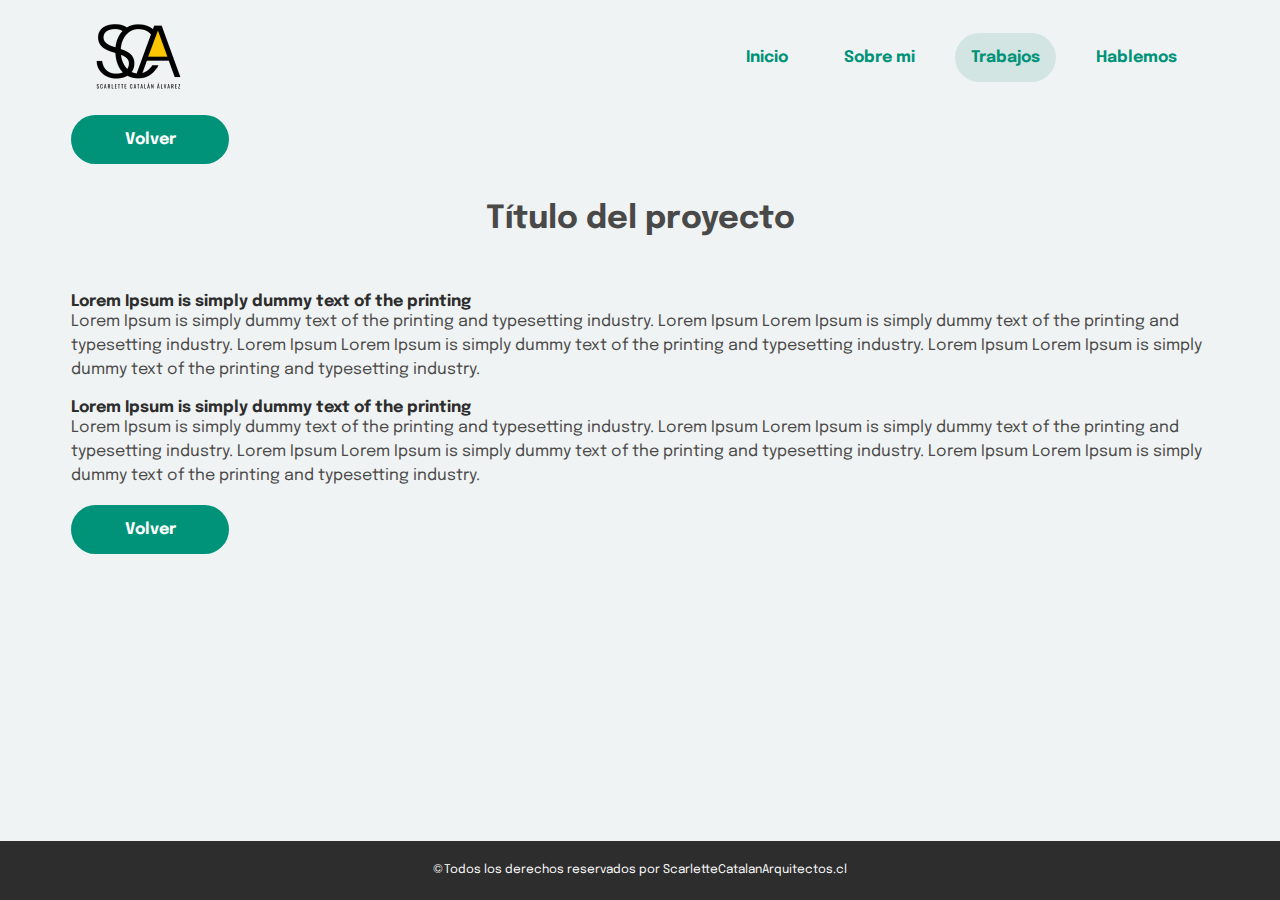
==== pages/articulo-uno.html @ ffa322bf "Se sube el proyecto de Scarlette Web a git por primera vez" ====
<!DOCTYPE html>
<html lang="en">
<head>
    <meta charset="UTF-8">
    <meta name="viewport" content="width=device-width, initial-scale=1.0">
    <link rel="shortcut icon" href="../images/logosca.png" type="image/x-icon">
    <link rel="stylesheet" href="../estilos/style.css">
    
    <title>Scarlette Catalán - Arquitectura y Diseño</title>
</head>
<body>
    <header> 
        <nav>
            <img id="logo" src="../images/logosca.png" alt="Scarlette Catalán - Arquitectura y Diseño">
            <ul>
                <li><a href="./index.html">Inicio</a></li>
                <li><a href="./pages/sobremi.html">Sobre mi</a></li>
                <li><a class="active" href="./pages/trabajos.html">Trabajos</a></li>
                <li><a href="./pages/hablemos.html">Hablemos</a></li>
            </ul>
        </nav>
    </header>
    <main>
        <a href="../pages/trabajos.html" class="btn-primary">Volver</a>
        <h2>Título del proyecto</h2>
        
        <section>
            <img src="/images/imagen.jpg" alt="">

            <article>
                <h4>Lorem Ipsum is simply dummy text of the printing</h4>
                <p>Lorem Ipsum is simply dummy text of the printing and typesetting industry. Lorem Ipsum Lorem Ipsum is simply dummy text of the printing and typesetting industry. Lorem Ipsum Lorem Ipsum is simply dummy text of the printing and typesetting industry. Lorem Ipsum Lorem Ipsum is simply dummy text of the printing and typesetting industry.</p>
            </article>

            <img src="/images/imagen.jpg" alt="">

            <article>
                <h4>Lorem Ipsum is simply dummy text of the printing</h4>
                <p>Lorem Ipsum is simply dummy text of the printing and typesetting industry. Lorem Ipsum Lorem Ipsum is simply dummy text of the printing and typesetting industry. Lorem Ipsum Lorem Ipsum is simply dummy text of the printing and typesetting industry. Lorem Ipsum Lorem Ipsum is simply dummy text of the printing and typesetting industry.</p>
            </article>

            <img src="/images/imagen.jpg" alt="">

        </section>
        <a href="../pages/trabajos.html" class="btn-primary">Volver</a>
    </main>

    <footer>
        <p class="derechos">©Todos los derechos reservados por ScarletteCatalanArquitectos.cl</p>
    </footer>
</body>
</html>
---- estilos/style.css ----
@import url('https://fonts.googleapis.com/css2?family=Epilogue:ital,wght@0,400;0,700;1,600&display=swap');

*{
    margin: 0;
    padding: 0;
}

html {
    box-sizing: border-box;
    height: 100%;
}
body {
    position: relative;
    margin: 0;
    min-height: 100%;
    padding-bottom: 6rem;
    box-sizing: inherit;
    background: #F0F3F3;
    font-family: 'Epilogue', sans-serif;
    color: #2D2D2D;
    
}

h1{
    font-size: 96px;
    font-weight: 700;
    line-height: normal;
    letter-spacing: -4.8px;
}

h2{
    color: #494949;
    font-weight: 700;
    line-height: 32px;
    font-family: Epilogue;
    font-size: 32px;
    text-align: center;
    margin: 40px 0;
}
h2#titlemini{
    text-align: left;
}

p{
    color: #494949;
    font-size: 16px;
    font-weight: 400;
    line-height: 24px;
}

a{
    color: #009379;
    font-weight: 700;
    outline: none;
    text-decoration: none;
    font-size: 16px;
    -webkit-transition: all 0.5s ease-out;
    -moz-transition: all 0.5s ease-out;
    -o-transition:all 0.5s ease-out;
    transition:all 0.5s ease-out;
}
a.hover{
    text-decoration: underline;
}
a.btn-primary:hover{
    background: #D3E5E2;
    color: #009379;
}

ul{
    text-decoration: none;
    list-style-type: none;
}

p.derechos{
    color: #FFF;
    text-align: center;
    font-size: 12px;
    font-weight: 400;
    line-height: 27px;
    display: block;
    margin: 0 auto;
    padding: 16px;
}

header{
    width: 100%;
    max-width: 1138px;
    margin: 0 auto;
}

header img{
    height: 83px;
    display: block;
}

nav{
    align-items: center;
    display: flex;
    padding: 16px;
}

nav ul{
    display: flex;
    width: 100%;
    gap: 24px;
    justify-content: flex-end;
}

nav ul li{
    justify-content: flex-start;
}

nav ul li a{
    padding: 16px;
    border-radius: 50px;
    display: block;
    -webkit-transition: all 0.5s ease-out;
    -moz-transition: all 0.5s ease-out;
    -o-transition:all 0.5s ease-out;
    transition:all 0.5s ease-out;
}

nav ul li a.active{
    background: #D3E5E2;
}

nav ul li a:hover{
    background: #D3E5E2;
}

main{
    max-width: 1138px;
    margin: 0 auto;
}

.btn-primary {
    background: #009379;
    color: #FFF;
    padding: 16px 24px;
    border-radius: 50px;
    max-width: 110px;
    text-align: center;
    display: block;
}
input.btn-primary{
    font-family: 'Epilogue', sans-serif;
    font-weight: 700;
    border: none;
    font-size: 16px;
    cursor: pointer;
}
input.btn-primary:hover{
    background: #D3E5E2;
    color: #009379;
}

#imgPerfil{
    max-width: 568px;
}

section.content-inicio {
    display: flex;
    justify-content: space-between;
    align-items: center;
    margin-top: 48px;
    flex-direction: row;
}

article#present{
    padding-right: 8%;
}

article#present p{
    margin-top: 5%;
}

#redes ul{
    display: flex;
    width: 100%;
    justify-content: flex-start;
}

#redes{
    margin-top: 32px;
} 

#redes ul li{
    margin-right: 2%;
}


#redes ul li a{
    -webkit-transition: all 0.5s ease-out;
    -moz-transition: all 0.5s ease-out;
    -o-transition:all 0.5s ease-out;
    transition:all 0.5s ease-out;

}
#redes ul li a:hover{
    opacity: 0.5;

}


.sobremi{
    display: flex;
    flex-wrap: wrap;
    gap: 48px;
    justify-content: space-evenly;
}

.sobremi article{
    max-width: 267px;
    padding: 40px;
    width: 100%;
    display: flex;
    flex-direction: column;
    gap: 24px;
    text-align: center;
}

.sobremi article img{
    max-width: 125px;
    width: 100%;
    display: block;
    margin: 0 auto;
}

.marcas{
    background: #FFF;
    max-height: 136px;
    border-radius: 50px;
    display: flex;
    align-items: center;
    padding: 40px;
    margin: 40px;
}
.marcas ul{
    display: flex;
    flex-direction: row;
    width: 100%;
    justify-content: space-evenly;
    align-items: center;
    flex-wrap: wrap;
}



section.trabajos {
    display: flex;
    gap: 32px;
    flex-wrap: wrap;
    justify-content: space-evenly;
}

.proyecto-card{
    border-radius: 32px 0px;
    background: #FFF;
    padding: 24px;
    display: flex;
    gap: 24px;
    max-width: 310px;
    flex-direction: column;
    -webkit-transition: all 0.5s ease-out;
    -moz-transition: all 0.5s ease-out;
    -o-transition:all 0.5s ease-out;
    transition:all 0.5s ease-out;
}

.proyecto-card:hover{
    -webkit-box-shadow: 0px 0px 25px -8px rgba(45,45,45,0.4);
    -moz-box-shadow: 0px 0px 25px -8px rgba(45,45,45,0.4);
    box-shadow: 0px 0px 25px -8px rgba(45,45,45,0.4);
}

.content-desc {
    display: flex;
    flex-direction: column;
    align-items: flex-start;
    gap: 16px;
}

.proyecto-card img {
    border-radius: 32px 32px 0px 0px;
    display: block;
    width: 100%;
}

footer{
    position: absolute;
    bottom: 0;
    left: 0;
    right: 0;
    background-color: #2D2D2D;
    text-align: center;
}
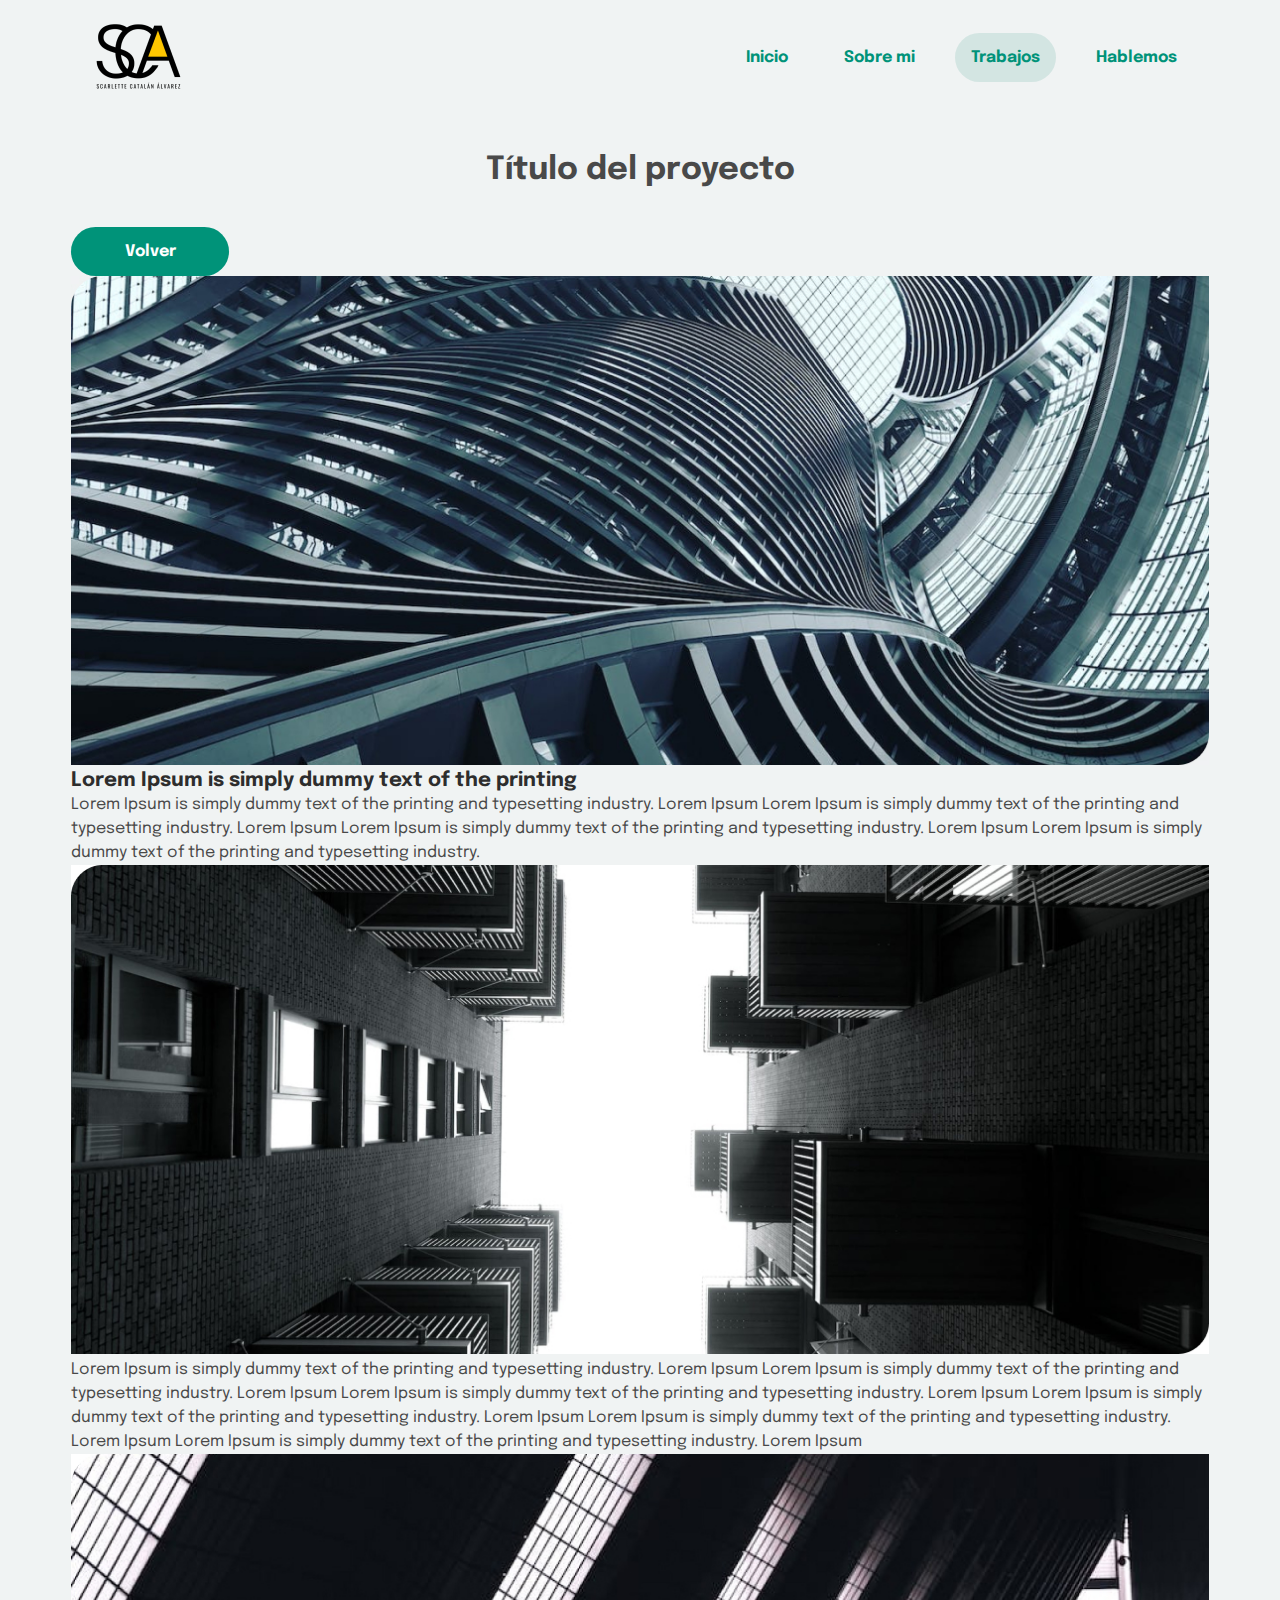
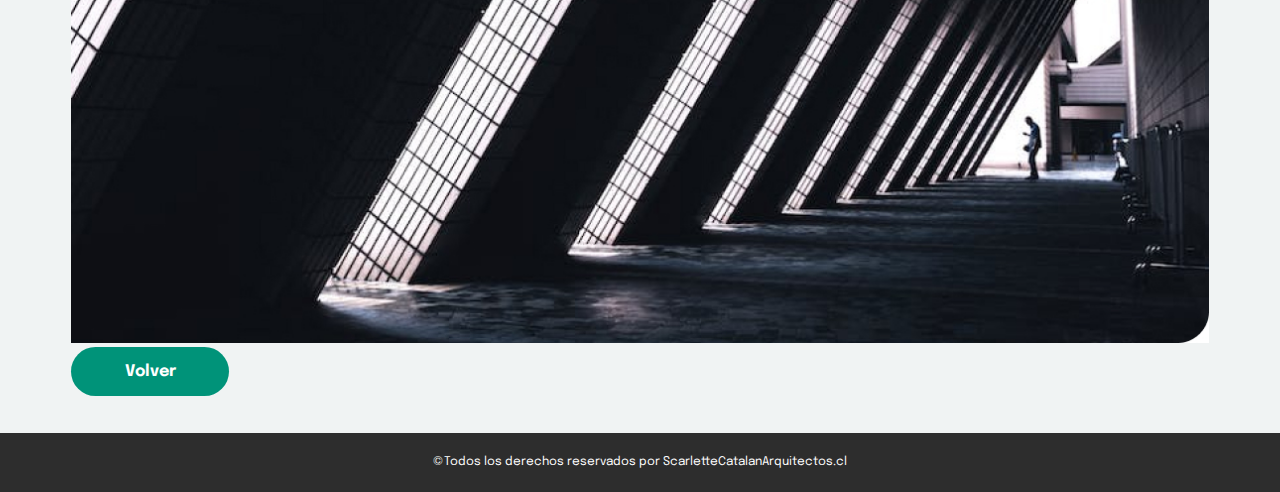
==== commit 8cbb2225: "Se suben avances terminados de pagina detalle del articulo" ====
--- a/pages/articulo-uno.html
+++ b/pages/articulo-uno.html
@@ -4,6 +4,10 @@
     <meta charset="UTF-8">
     <meta name="viewport" content="width=device-width, initial-scale=1.0">
     <link rel="shortcut icon" href="../images/logosca.png" type="image/x-icon">
+
+    <!--BOOTSTRAP-->
+    <link href="https://cdn.jsdelivr.net/npm/bootstrap@5.3.1/dist/css/bootstrap.min.css" rel="stylesheet" integrity="sha384-4bw+/aepP/YC94hEpVNVgiZdgIC5+VKNBQNGCHeKRQN+PtmoHDEXuppvnDJzQIu9" crossorigin="anonymous">
+    <!--CSS-->
     <link rel="stylesheet" href="../estilos/style.css">
     
     <title>Scarlette Catalán - Arquitectura y Diseño</title>
@@ -13,40 +17,61 @@
         <nav>
             <img id="logo" src="../images/logosca.png" alt="Scarlette Catalán - Arquitectura y Diseño">
             <ul>
-                <li><a href="./index.html">Inicio</a></li>
-                <li><a href="./pages/sobremi.html">Sobre mi</a></li>
-                <li><a class="active" href="./pages/trabajos.html">Trabajos</a></li>
-                <li><a href="./pages/hablemos.html">Hablemos</a></li>
+                <li><a href="../index.html">Inicio</a></li>
+                <li><a href="../pages/sobremi.html">Sobre mi</a></li>
+                <li><a class="active" href="../pages/trabajos.html">Trabajos</a></li>
+                <li><a href="../pages/hablemos.html">Hablemos</a></li>
             </ul>
         </nav>
     </header>
     <main>
-        <a href="../pages/trabajos.html" class="btn-primary">Volver</a>
+        
         <h2>Título del proyecto</h2>
+        <a href="../pages/trabajos.html" class="btn-primary mb-5">Volver</a>
         
-        <section>
-            <img src="/images/imagen.jpg" alt="">
+        <div class="container-fluid">
+            <div class="row">
+                <div class="col-12 mb-5 img-trabajo">
+                    <img src="../images/muestra-trabajo1.jpg" alt="">
+                </div>
+            </div>
 
-            <article>
-                <h4>Lorem Ipsum is simply dummy text of the printing</h4>
-                <p>Lorem Ipsum is simply dummy text of the printing and typesetting industry. Lorem Ipsum Lorem Ipsum is simply dummy text of the printing and typesetting industry. Lorem Ipsum Lorem Ipsum is simply dummy text of the printing and typesetting industry. Lorem Ipsum Lorem Ipsum is simply dummy text of the printing and typesetting industry.</p>
-            </article>
+            <div class="row">
+                <div class="col-md-8 offset-md-2">
+                    <h4>Lorem Ipsum is simply dummy text of the printing</h4>
+                    <p>Lorem Ipsum is simply dummy text of the printing and typesetting industry. Lorem Ipsum Lorem Ipsum is simply dummy text of the printing and typesetting industry. Lorem Ipsum Lorem Ipsum is simply dummy text of the printing and typesetting industry. Lorem Ipsum Lorem Ipsum is simply dummy text of the printing and typesetting industry.</p>
+                </div>
+            </div>
 
-            <img src="/images/imagen.jpg" alt="">
+            <div class="row">
+                <div class="col-12 mb-5 mt-5 img-trabajo">
+                    <img src="../images/muestra-trabajo2.jpg" alt="">
+                </div>
+            </div>
+            
 
-            <article>
-                <h4>Lorem Ipsum is simply dummy text of the printing</h4>
-                <p>Lorem Ipsum is simply dummy text of the printing and typesetting industry. Lorem Ipsum Lorem Ipsum is simply dummy text of the printing and typesetting industry. Lorem Ipsum Lorem Ipsum is simply dummy text of the printing and typesetting industry. Lorem Ipsum Lorem Ipsum is simply dummy text of the printing and typesetting industry.</p>
-            </article>
+            <div class="row">
+                <div class="col-md-8 offset-md-2">
+                    <p>Lorem Ipsum is simply dummy text of the printing and typesetting industry. Lorem Ipsum Lorem Ipsum is simply dummy text of the printing and typesetting industry. Lorem Ipsum Lorem Ipsum is simply dummy text of the printing and typesetting industry. Lorem Ipsum Lorem Ipsum is simply dummy text of the printing and typesetting industry. Lorem Ipsum Lorem Ipsum is simply dummy text of the printing and typesetting industry. Lorem Ipsum Lorem Ipsum is simply dummy text of the printing and typesetting industry. Lorem Ipsum</p>
+                </div>
+            </div>
 
-            <img src="/images/imagen.jpg" alt="">
+            <div class="row">
+                <div class="col-12 mb-5 mt-5 img-trabajo">
+                    <img src="../images/muestra-trabajo3.jpg" alt="">
+                </div>
+            </div>
+            
 
-        </section>
+        </div>
         <a href="../pages/trabajos.html" class="btn-primary">Volver</a>
     </main>
 
     <footer>
         <p class="derechos">©Todos los derechos reservados por ScarletteCatalanArquitectos.cl</p>
     </footer>
+
+    <!--JS BOOTSTRAP-->
+    <script src="https://cdn.jsdelivr.net/npm/bootstrap@5.3.1/dist/js/bootstrap.bundle.min.js" integrity="sha384-HwwvtgBNo3bZJJLYd8oVXjrBZt8cqVSpeBNS5n7C8IVInixGAoxmnlMuBnhbgrkm" crossorigin="anonymous"></script>
 </body>
 </html>--- a/estilos/style.css
+++ b/estilos/style.css
@@ -9,6 +9,7 @@
     box-sizing: border-box;
     height: 100%;
 }
+
 body {
     position: relative;
     margin: 0;
@@ -26,19 +27,38 @@
     font-weight: 700;
     line-height: normal;
     letter-spacing: -4.8px;
+    width: 100%;
 }
 
 h2{
     color: #494949;
     font-weight: 700;
     line-height: 32px;
-    font-family: Epilogue;
     font-size: 32px;
-    text-align: center;
     margin: 40px 0;
-}
+    width: 100%;
+    text-align: center;
+}
+
+h3{
+    color: #494949;
+    font-weight: 700;
+    line-height: 32px;
+    font-size: 22px;
+    text-align: center;
+    margin: 40px 0;
+}
+
+h4{
+    font-size: 20px;
+    font-style: normal;
+    font-weight: 700;
+    line-height: 24px;
+}
+
 h2#titlemini{
     text-align: left;
+    font-weight: 400;
 }
 
 p{
@@ -59,9 +79,11 @@
     -o-transition:all 0.5s ease-out;
     transition:all 0.5s ease-out;
 }
+
 a.hover{
     text-decoration: underline;
 }
+
 a.btn-primary:hover{
     background: #D3E5E2;
     color: #009379;
@@ -105,6 +127,7 @@
     width: 100%;
     gap: 24px;
     justify-content: flex-end;
+    margin: 0;
 }
 
 nav ul li{
@@ -143,36 +166,44 @@
     text-align: center;
     display: block;
 }
+
 input.btn-primary{
     font-family: 'Epilogue', sans-serif;
     font-weight: 700;
     border: none;
     font-size: 16px;
     cursor: pointer;
-}
+    min-width: 150px;
+    align-items: flex-start;  
+}
+
 input.btn-primary:hover{
     background: #D3E5E2;
     color: #009379;
 }
 
 #imgPerfil{
-    max-width: 568px;
+    max-width: 548px;
+    width: 100%;
 }
 
 section.content-inicio {
     display: flex;
-    justify-content: space-between;
     align-items: center;
     margin-top: 48px;
-    flex-direction: row;
+    flex-wrap: wrap;
+    justify-content: space-evenly;
 }
 
 article#present{
-    padding-right: 8%;
+    max-width: 522px;
+    padding: 24px;
+    width: 100%;
 }
 
 article#present p{
     margin-top: 5%;
+    width: 100%;
 }
 
 #redes ul{
@@ -188,20 +219,17 @@
 #redes ul li{
     margin-right: 2%;
 }
-
 
 #redes ul li a{
     -webkit-transition: all 0.5s ease-out;
     -moz-transition: all 0.5s ease-out;
     -o-transition:all 0.5s ease-out;
     transition:all 0.5s ease-out;
-
-}
+}
+
 #redes ul li a:hover{
     opacity: 0.5;
-
-}
-
+}
 
 .sobremi{
     display: flex;
@@ -244,8 +272,6 @@
     align-items: center;
     flex-wrap: wrap;
 }
-
-
 
 section.trabajos {
     display: flex;
@@ -287,6 +313,87 @@
     width: 100%;
 }
 
+#mapa{
+    border-radius: 32px 0px;
+    height: 452px;
+    overflow: hidden;
+}
+
+.container-form{
+    display: flex;
+}
+
+.flex-form{
+    display: flex;
+    justify-content: space-between;
+}
+
+iframe {
+    width: 100%;
+    border-radius: 32px 0px;
+    border: 1px solid #D9D9D9;
+}
+
+#formulario label{
+    color: #2D2D2D;
+    font-size: 16px;
+    font-style: normal;
+    font-weight: 700;
+}
+#formulario input.form-generico, #formulario textarea.form-generico{
+    display: flex;
+    width: 100%;
+    height: 64px;
+    max-width: 475px;
+    padding: 24px;
+    align-items: center;
+    border-radius: 8px;
+    border: 1px solid #494949;
+    background: #FFF;
+    margin: 0 0 32px 0;
+    caret-color: #009379;
+}
+#formulario textarea.form-generico{
+    min-height: 164px;
+}
+
+.cliente-desc{
+    border-radius: 32px 0px;
+    background: #FFF;
+    padding: 24px;
+    display: flex;
+    gap: 24px;
+    flex-direction: column;
+    border: none;
+}
+
+.cliente-desc p, .cliente-desc h4 {
+    font-size: 18px;
+    font-style: normal;
+    font-weight: 600;
+    line-height: 150%;
+}
+
+.datos-cliente{
+    display: flex;
+    align-items: center;
+    gap: 20px;
+}
+.datos-cliente img{
+    width: 56px;
+    height: 56px;
+}
+.content-cliente{
+    display: flex;
+    flex-wrap: wrap;
+    justify-content: flex-start;
+    flex-direction: column;
+}
+
+.img-trabajo img{
+    width: 100%;
+}
+
 footer{
     position: absolute;
     bottom: 0;
@@ -296,3 +403,18 @@
     text-align: center;
 }
 
+@media (max-width: 575.98px){
+    h1 {
+        font-size: 56px;
+    }
+    h2#titlemini {
+        font-size: 20px;
+        margin: 24px 0;
+    }
+    section.content-inicio{
+        margin-top: 8px;
+    }
+    #imgPerfil {
+        margin-bottom: 48px;
+    }
+ }